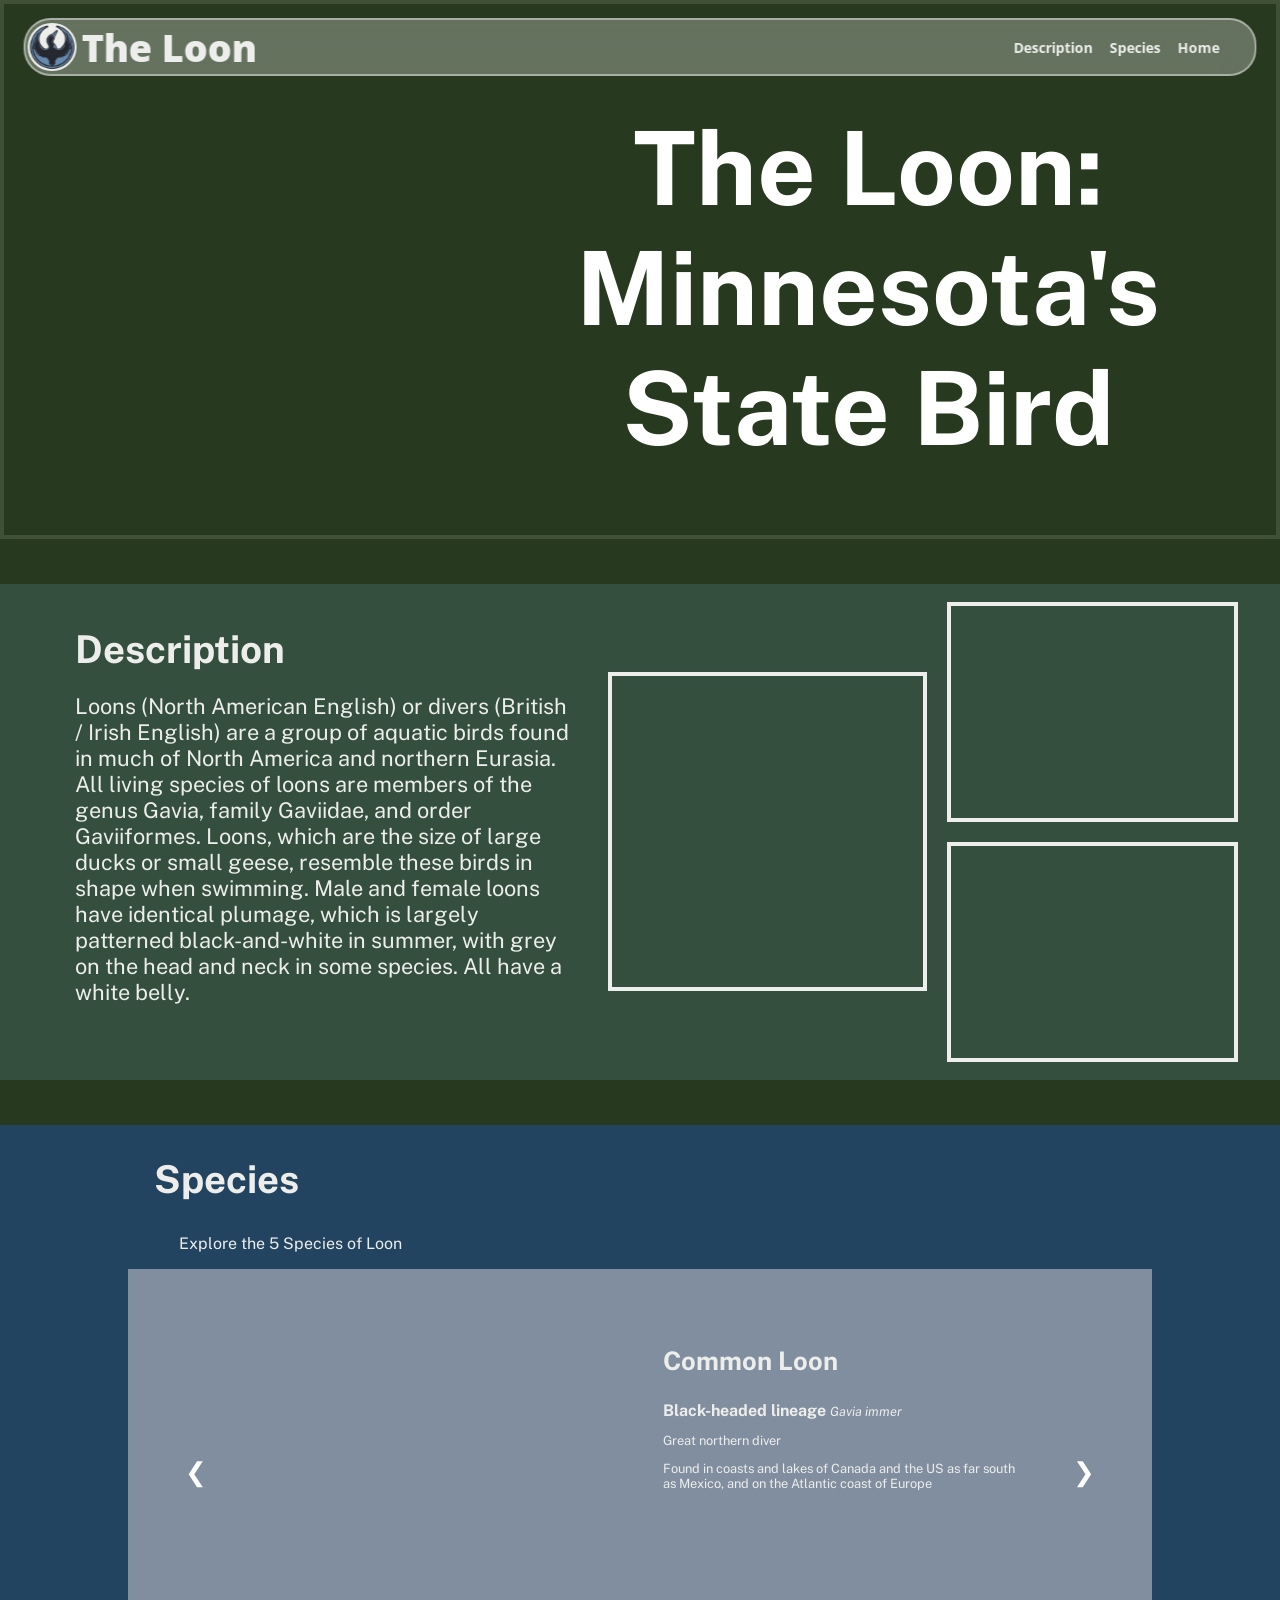
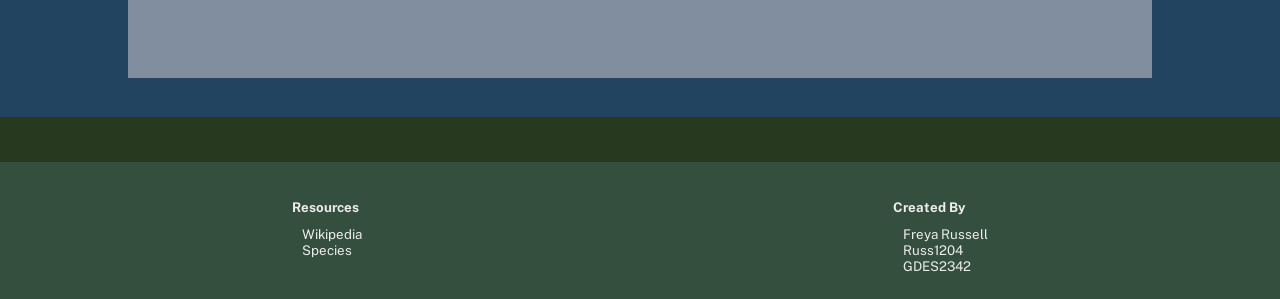
==== index.html @ b6902b8f "Exercise 2 Page" ====
<!DOCTYPE html>
<html lang="en">
<head>
    <meta charset="UTF-8">
    <title>The Loon: Minnesota's State Bird</title>
    <link rel="stylesheet" href="stylesheet.css">


<!--    Open Sans -->
    <link rel="preconnect" href="https://fonts.googleapis.com">
    <link rel="preconnect" href="https://fonts.gstatic.com" crossorigin>
    <link href="https://fonts.googleapis.com/css2?family=Open+Sans:ital,wght@0,300..800;1,300..800&family=Public+Sans:ital,wght@0,100..900;1,100..900&display=swap" rel="stylesheet">
</head>

<body>
<div>
<!--    Header  -->
    <div class="header">
        <div class="header-contents">
            <img class="silouette" src="./images/rebel-loon-custom.png" alt="Loon floating in water">
            <h1 class="title">
                The Loon
            </h1>
    <!--        nav -->
            <div class="nav">
                <h2>
                    <a  href="#description">
                        Description
                    </a>
                </h2>
                <h2>
                    <a  href="#species">
                        Species
                    </a>
                </h2>
                <h2>
                    <a  href="#landing">
                        Home
                    </a>
                </h2>
            </div>
        </div>
    </div>
<!--    Main content-->
    <div class="main">
        <!--        landing -->
            <div id="landing">
                <div class="title">
                    <h1 class="title-text">
                        The Loon:
                        Minnesota's State Bird
                    </h1>
                </div>
            </div>
    <!--    Description -->
        <div id="description">
            <div class="description-text">
                <h2>
                    Description
                </h2>
                <p>
                    Loons (North American English) or divers (British / Irish English) are a group of aquatic birds found in much of North America and northern Eurasia. All living species of loons are members of the genus Gavia, family Gaviidae, and order Gaviiformes.
                    Loons, which are the size of large ducks or small geese, resemble these birds in shape when swimming.
                    Male and female loons have identical plumage, which is largely patterned black-and-white in summer, with grey on the head and neck in some species. All have a white belly.
                </p>
            </div>
            <div class="loon-imgs">
                    <div class="loon1"></div>
                <div class="loon-row2">
                    <div class="loon2"></div>
                    <div class="loon3"></div>
                </div>
            </div>
        </div>
    <!--    Species -->
        <div id="species">
            <div class="overarching">
                <h2>
                    Species
                </h2>
                <p>
                    Explore the 5 Species of Loon
                </p>
            </div>
        <!--    Switching thing -->
            <div class="slides">
    <!--            Slide1-->
                <div class="slide">

                    <button class="back"> &#10094; </button>
                    <div class="species-img"></div>
                    <div class="species-text">
                        <h3> Specific Species </h3>
                        <b> Lineage </b>
                        <i> Latin </i> <p class="english"> English </p>
                        <p class="species-description">
                            Description
                        </p>
                    </div>
                    <button class="next"> &#10095; </button>
                </div>
            </div>
        </div>
    <!--    Footer -->
        <div class="footer">
            <div>
                <h2 class="link-type">
                    Resources
                </h2>
                <div class="links">
                    <a href="https://en.wikipedia.org/wiki/Loon#"> Wikipedia </a>
                    <a href="https://en.wikipedia.org/wiki/Loon#Systematics_and_evolution"> Species </a>
                </div>
            </div>
            <div>
                <h2 class="link-type">
                    Created By
                </h2>
                <div class="links">
                    <p> Freya Russell </p>
                    <p> Russ1204 </p>
                    <p> GDES2342 </p>

                </div>
            </div>

        </div>
    </div>


</div>

<script src="script.js"></script>

</body>

</html>
---- stylesheet.css ----
body {
    font-family: "Public Sans", "Open Sans", sans-serif;
    padding: 0;
    margin: 0;
    background: #27391F;
}


.header {
    position: fixed;
    z-index: 100;

    width: 96%;
    height: 6vh;

    top: 2%;
    left: 50%;
    transform: translateX(-50%);

    background-color: #EDEEEB50;
    border: 2px solid #EDEEEB80;
    border-radius: 3vh;
    backdrop-filter: blur(20px);
}

.header .header-contents {
    width: 97%;
    height: 100%;

    display: flex;
    align-items: center;
    gap: 5px;
    font-family:"Open Sans", sans-serif;
    color: #EDEEEB;

    margin: 0 2px;
    padding: 0;


}

.header .header-contents .silouette {
    height: 90%;
    background-color: #EDEEEB;
    border-radius: 50%;
}

.header .header-contents .title{
    font-size: clamp(3vw, 3vw + 1rem, 100%);
    font-weight: 900;
}

.header .header-contents .nav {
    display: flex;
    gap: 10%;

    justify-content: right ;
    align-items: center;
    margin-left: auto;

    font-size: 60%;
    font-weight: lighter;

}

.header .header-contents .nav a {
    padding: 0;
    margin: 0;
    color: #EDEEEB;
    text-decoration: none;
}



.main {

    display: flex;
    flex-direction: column;
    gap: 5vh;   
}

#landing {


    position: relative;

    padding: 5rem;

    aspect-ratio: 3/1;
    background-image: url("./images/web_photo_editor.jpg");
    background-size: cover;
    background-position: bottom center;

    border: 4px solid #EDEEEB20;
}

#landing .title {


    position: absolute;
    bottom: 2vh;
    right: 10vh;

    width: 50%;
    height: 80%;

    color: white;

    text-align: center;

    .title-text{
        margin: 1rem;
        font-size: clamp(8vw, 8vw + 1rem, 100%);
    }

}

#description {
    background-color: #354F3F;


    display: flex;
    justify-content: center;
    align-items: stretch;
    padding: 2vh;
    gap: 10px;
    }

#description .loon-imgs {
    display: flex;
    align-items: center;
    gap: 20px;
    width: 50%;
}

.loon1{
    width: 50%;
    aspect-ratio: 1/1;

    background: url("https://upload.wikimedia.org/wikipedia/commons/thumb/5/56/Archibald_Thorburn_Plate_77.jpg/960px-Archibald_Thorburn_Plate_77.jpg");
    background-size: cover;
    background-position: top center;

    border: 4px solid #EDEEEB;

}

#description .loon-imgs .loon-row2 {
    display: flex;
    flex-direction: column;
    gap: 20px;
    flex: 1;
}

.loon2{
    width: 100%;
    aspect-ratio: 4/3;

    background: url("https://upload.wikimedia.org/wikipedia/commons/f/f5/Yellow-billed_Loon.jpg");
    background-size: cover;
    background-position: center;

    border: 4px solid #EDEEEB;

}

.loon3{
    width: 100%;
    aspect-ratio: 4/3;

    background: url("https://upload.wikimedia.org/wikipedia/commons/a/a7/Gavia_immer_-Marshfield%2C_Vermont%2C_USA_-flying-8_%285%29.jpg");
    background-size: cover;
    background-position: center;

    border: 4px solid #EDEEEB;

}


.description-text {

    margin: 0;

    display: flex;
    flex-direction: column;
    justify-content: flex-start;
    align-content: space-around;
    padding: 2%;

    width: 40%;

    color: #EDEEEB;

    h2 {

        font-size: 3vw;
        margin: 0;

    }

    p {
        padding: 0;
        font-size: 1.7vw;
    }

}

#species {
    background-color: #224460;

    aspect-ratio: 3/1;
    color: #EDEEEB;
    padding-bottom: 3%;
}


.overarching h2 {

    margin-left: 12%;
    font-size: 3vw;
}

.overarching p {

    margin-left: 14%;
}


#species .slides {

    margin-left: 10%;
    margin-right: 10%;
    background: #808E9F;
}


#species .slides .slide {

    aspect-ratio: 3/1;
    padding: 5%;

    display: flex;
    flex-direction: row;
    gap: 5%;
    align-items: center;
}


#species .slides .slide .species-img  {
    background-size: cover;
    background-position: left center;
    width: 50%;
    height: 100%;
}



#species .slides .slide .species-text {

    width: 50%;
    height: 100%;

    h3 {

        font-size: 2vw;
    }

    i {

        font-size: 1vw;
    }

    p {

        font-size: 1vw;
    }


}


#species .slides .slide button {
    background: transparent;
    text-align: center;
    font-size: 2vw;

    height: 3vw;

    padding-bottom: 4px;
    color: white;
    border: none;
    border-radius: 1vw;
}
#species .slides .slide button:hover {
    background: #5A7B92;
}

.footer {
    background-color: #354F3F;

    display: flex;
    justify-content: space-around;
    padding: 2%;
    color: #EDEEEB;
}


.footer .link-type {
    font-size: smaller;
    padding:0;
}

.footer .links {
    font-size: smaller;
    display: flex;
    flex-direction: column;
    padding-left: 10px;
}

.footer .links a {
    color: #EDEEEB;
    text-decoration: none;
}
.footer .links a:hover {
    text-decoration: underline;
}

.footer p {
    padding: 0;
    margin: 0;
}
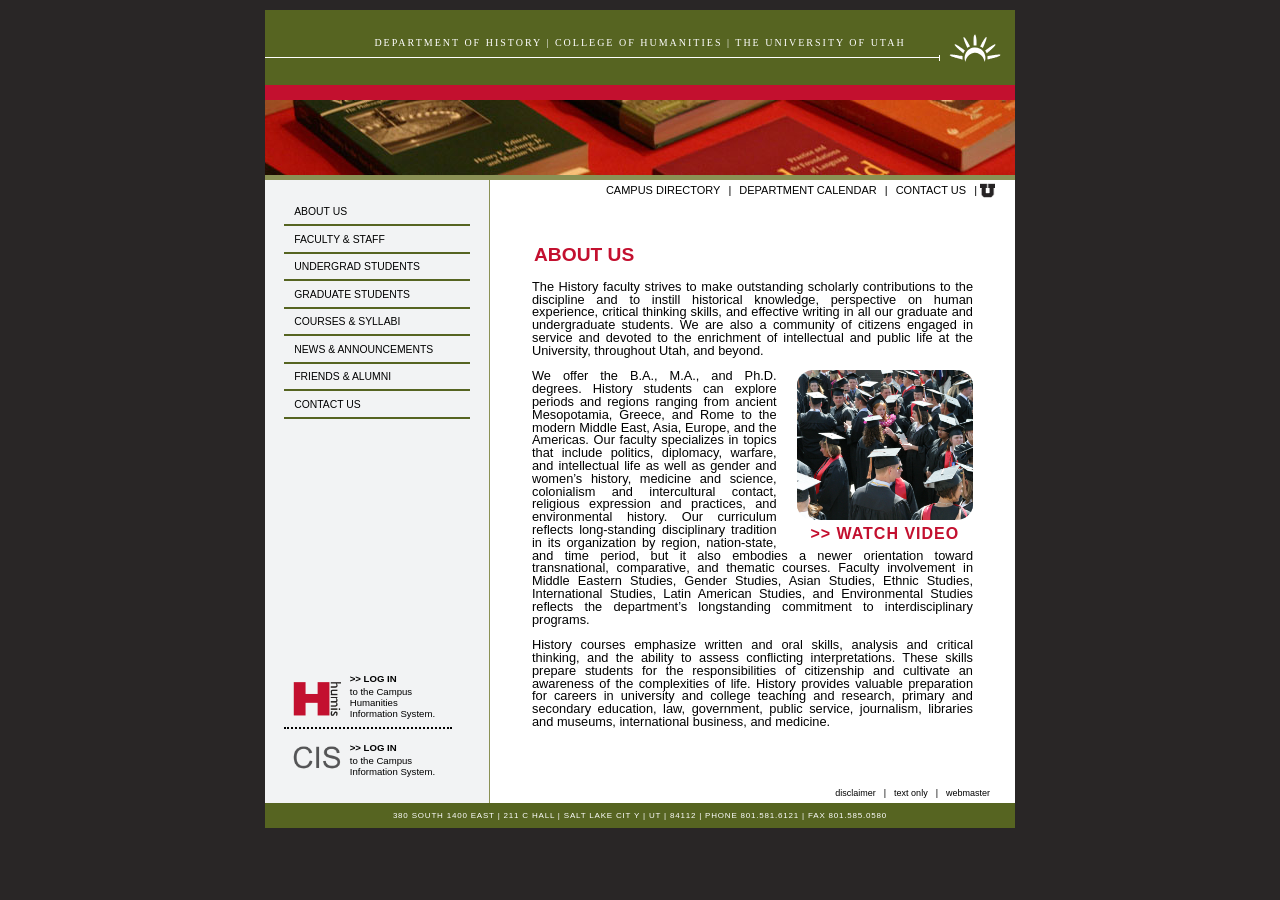
==== commit 939b3b1b: "Second page of HUMIS project" ====
--- a/index.html
+++ b/index.html
@@ -1,138 +1,127 @@
-
 <!DOCTYPE html>
 <html lang="en">
 <head>
     <meta charset="UTF-8">
-    <title>The Loon: Minnesota's State Bird</title>
+    <title>HUMIS Homepage</title>
     <link rel="stylesheet" href="stylesheet.css">
-
-
-<!--    Open Sans -->
-    <link rel="preconnect" href="https://fonts.googleapis.com">
-    <link rel="preconnect" href="https://fonts.gstatic.com" crossorigin>
-    <link href="https://fonts.googleapis.com/css2?family=Open+Sans:ital,wght@0,300..800;1,300..800&family=Public+Sans:ital,wght@0,100..900;1,100..900&display=swap" rel="stylesheet">
 </head>
 
 <body>
-<div>
-<!--    Header  -->
-    <div class="header">
-        <div class="header-contents">
-            <img class="silouette" src="./images/rebel-loon-custom.png" alt="Loon floating in water">
-            <h1 class="title">
-                The Loon
-            </h1>
-    <!--        nav -->
-            <div class="nav">
-                <h2>
-                    <a  href="#description">
-                        Description
-                    </a>
-                </h2>
-                <h2>
-                    <a  href="#species">
-                        Species
-                    </a>
-                </h2>
-                <h2>
-                    <a  href="#landing">
-                        Home
-                    </a>
-                </h2>
+    <div id="parent"><!-- all this is the markup -->
+        <section class="heading">
+            <div class="decor">
+                <hr>
             </div>
-        </div>
-    </div>
-<!--    Main content-->
-    <div class="main">
-        <!--        landing -->
-            <div id="landing">
-                <div class="title">
-                    <h1 class="title-text">
-                        The Loon:
-                        Minnesota's State Bird
-                    </h1>
+            <h2> Department of history | COLLEGE OF HUMANITIES | THE University of Utah</h2>
+            <img src="./files/logo.svg" alt="sun logo">
+        </section>
+        <section class="sub-head"></section>
+        <hr>
+        <section class="main-content-area">
+            <section class="content">
+                <div class="left-side">
+                    <nav>
+                        <a href="#">About Us</a>
+                        <a href="#">Faculty &amp; Staff</a>
+                        <a href="#">Undergrad Students</a>
+                        <a href="#">Graduate Students</a>
+                        <a href="#">Courses &amp; Syllabi</a>
+                        <a href="#">News &amp; Announcements</a>
+                        <a href="#">Friends &amp; Alumni</a>
+                        <a href="#">Contact Us</a>
+                    </nav>
+
+                    <div class="links">
+                        <div class="information">
+                            <img src="files/cis.png" alt="Login to CIS"/>
+                            <div>
+                                <b>
+                                    >> LOG IN
+                                </b>
+                                <p>
+                                    to the Campus Information System.
+                                </p>
+                            </div>
+                        </div>
+                        <div class="information">
+                            <img src="files/humis.png" alt="Login to CIS"/>
+                            <div>
+                                <b>
+                                    >> LOG IN
+                                </b>
+                                <p>
+                                    to the Campus Humanities Information System.
+                                </p>
+                            </div>
+                        </div>
+                                                 </div>
                 </div>
-            </div>
-    <!--    Description -->
-        <div id="description">
-            <div class="description-text">
-                <h2>
-                    Description
-                </h2>
-                <p>
-                    Loons (North American English) or divers (British / Irish English) are a group of aquatic birds found in much of North America and northern Eurasia. All living species of loons are members of the genus Gavia, family Gaviidae, and order Gaviiformes.
-                    Loons, which are the size of large ducks or small geese, resemble these birds in shape when swimming.
-                    Male and female loons have identical plumage, which is largely patterned black-and-white in summer, with grey on the head and neck in some species. All have a white belly.
-                </p>
-            </div>
-            <div class="loon-imgs">
-                    <div class="loon1"></div>
-                <div class="loon-row2">
-                    <div class="loon2"></div>
-                    <div class="loon3"></div>
-                </div>
-            </div>
-        </div>
-    <!--    Species -->
-        <div id="species">
-            <div class="overarching">
-                <h2>
-                    Species
-                </h2>
-                <p>
-                    Explore the 5 Species of Loon
-                </p>
-            </div>
-        <!--    Switching thing -->
-            <div class="slides">
-    <!--            Slide1-->
-                <div class="slide">
 
-                    <button class="back"> &#10094; </button>
-                    <div class="species-img"></div>
-                    <div class="species-text">
-                        <h3> Specific Species </h3>
-                        <b> Lineage </b>
-                        <i> Latin </i> <p class="english"> English </p>
-                        <p class="species-description">
-                            Description
+                <div class="right-side">
+
+                    <nav class="secondary">
+                        <a href="#">campus directory</a>|
+                        <a href="#">department calendar</a>|
+                        <a href="#">contact us</a> |
+                        <img src="files/u_small.gif" alt="University of Utah"/>
+                    </nav>
+
+                    <div class="right-content">
+                        <h1>ABOUT US</h1>
+                        <p>
+                            The History faculty strives to make outstanding scholarly contributions to the discipline
+                            and to instill historical knowledge, perspective on human experience, critical thinking
+                            skills, and effective writing in all our graduate and undergraduate students. We are
+                            also a community of citizens engaged in service and devoted to the enrichment of
+                            intellectual and public life at the University, throughout Utah, and beyond.
+                        </p>
+                        <div class="visual">
+                            <img src="files/HUMIS-WEB-HISTORY_site-004.jpg" alt="Humanities"/>
+                            <a> >> Watch Video </a>
+                        </div>
+                        <p>
+                            We offer the B.A., M.A., and Ph.D. degrees. History
+                            students can explore periods and regions ranging
+                            from ancient Mesopotamia, Greece, and Rome to the
+                            modern Middle East, Asia, Europe, and the Americas.
+                            Our faculty specializes in topics that include politics,
+                            diplomacy, warfare, and intellectual life as well as
+                            gender and women’s history, medicine and science,
+                            colonialism and intercultural contact, religious
+                            expression and practices, and environmental history.
+                            Our curriculum reflects long-standing disciplinary
+                            tradition in its organization by region, nation-state,
+                            and time period, but it also embodies a newer
+                            orientation toward transnational, comparative, and
+                            thematic courses. Faculty involvement in Middle
+                            Eastern Studies, Gender Studies, Asian Studies, Ethnic Studies, International Studies,
+                            Latin American Studies, and Environmental Studies reflects the department’s longstanding commitment to interdisciplinary programs.
+                        </p>
+
+                        <p>
+                            History courses emphasize written and oral skills, analysis and critical thinking, and
+                            the ability to assess conflicting interpretations. These skills prepare students for the
+                            responsibilities of citizenship and cultivate an awareness of the complexities of life.
+                            History provides valuable preparation for careers in university and college teaching
+                            and research, primary and secondary education, law, government, public service,
+                            journalism, libraries and museums, international business, and medicine.
                         </p>
                     </div>
-                    <button class="next"> &#10095; </button>
+
+                    <nav class="secondary bottom">
+                        <a href="#">disclaimer</a>|
+                        <a href="#">text only</a>|
+                        <a href="#">webmaster</a>
+                    </nav>
                 </div>
-            </div>
-        </div>
-    <!--    Footer -->
-        <div class="footer">
-            <div>
-                <h2 class="link-type">
-                    Resources
-                </h2>
-                <div class="links">
-                    <a href="https://en.wikipedia.org/wiki/Loon#"> Wikipedia </a>
-                    <a href="https://en.wikipedia.org/wiki/Loon#Systematics_and_evolution"> Species </a>
-                </div>
-            </div>
-            <div>
-                <h2 class="link-type">
-                    Created By
-                </h2>
-                <div class="links">
-                    <p> Freya Russell </p>
-                    <p> Russ1204 </p>
-                    <p> GDES2342 </p>
-
-                </div>
-            </div>
-
-        </div>
-    </div>
+            </section>
 
 
-</div>
+        </section>
 
-<script src="script.js"></script>
-
+        <section class="footer"><!-- section.footer -->
+            380 SOUTH 1400 EAST | 211 C HALL | SALT LAKE CIT Y | UT | 84112 | PHONE 801.581.6121 | FAX 801.585.0580
+        </section>
+    </div>
 </body>
-
-</html>
+</html>
--- a/stylesheet.css
+++ b/stylesheet.css
@@ -1,343 +1,299 @@
+/*header font*/
+/*font-family: 'Trajan', "Times New Roman" , sans-serif;*/
+
+/*words font*/
+/*font-family: 'Myriad', 'Segoe UI', sans-serif;*/
+
+
+
 
 body {
-    font-family: "Public Sans", "Open Sans", sans-serif;
+    font-family: 'Myriad', 'Segoe UI', sans-serif;
+    background-color: #292626;
+}
+
+div#parent { /* Declaration or "selector" */
+    border: 2px solid #292626;
+    width: 750px;
+    height: 720px;
+    margin: 0 auto;
+    background-color: #fff;
+}
+
+
+div#parent section {}
+
+
+section.heading {
+    position: relative;
+    height: 75px;
+    width: 100%;
+    background-color: #566421;
+
+    display: flex;
+    align-items: center;
+    justify-content: center;
+}
+
+section.heading * {
     padding: 0;
     margin: 0;
-    background: #27391F;
-}
-
-
-.header {
-    position: fixed;
-    z-index: 100;
-
-    width: 96%;
-    height: 6vh;
-
-    top: 2%;
-    left: 50%;
-    transform: translateX(-50%);
-
-    background-color: #EDEEEB50;
-    border: 2px solid #EDEEEB80;
-    border-radius: 3vh;
-    backdrop-filter: blur(20px);
-}
-
-.header .header-contents {
-    width: 97%;
-    height: 100%;
-
-    display: flex;
-    align-items: center;
-    gap: 5px;
-    font-family:"Open Sans", sans-serif;
-    color: #EDEEEB;
-
-    margin: 0 2px;
-    padding: 0;
-
-
-}
-
-.header .header-contents .silouette {
-    height: 90%;
-    background-color: #EDEEEB;
-    border-radius: 50%;
-}
-
-.header .header-contents .title{
-    font-size: clamp(3vw, 3vw + 1rem, 100%);
-    font-weight: 900;
-}
-
-.header .header-contents .nav {
-    display: flex;
-    gap: 10%;
-
-    justify-content: right ;
-    align-items: center;
-    margin-left: auto;
-
-    font-size: 60%;
+    box-sizing: border-box;
+    color: #fff;
+    line-height: 95%;
+}
+
+section.heading h2 {
+    font-family: 'Trajan', "Times New Roman" , sans-serif;
+
+    letter-spacing: 2px;
+    text-transform: uppercase;
+    font-size: 10px;
     font-weight: lighter;
 
-}
-
-.header .header-contents .nav a {
+    padding-bottom: 10px;
+}
+
+section.heading .decor {
+    height: 6px;
+    position: absolute;
+    top: 60%;
+    width: 90%;
+    left: 0;
+    border-right: 1px solid white;
+}
+
+section.heading .decor hr {
+    height: 1px;
+    background-color: white;
+    margin: 2px 0;
+    top: 50%;
+}
+
+section.heading img {
+    position: absolute;
+    height: 100px;
+    right: -10px;
+    top: 0;
+}
+
+section.sub-head {
+    font-family: 'Trajan', "Times New Roman" , sans-serif;
+
+    background-image: url('files/histBooks01.jpg');
+    background-repeat: no-repeat;
+    background-position: center;
+    height: 75px;
+
+    border-top: 15px solid #c3102f;
+}
+
+hr {
     padding: 0;
     margin: 0;
-    color: #EDEEEB;
-    text-decoration: none;
-}
-
-
-
-.main {
-
+    height: 5px;
+    background-color: #8b9155;
+    border: none;
+}
+
+section.main-content-area { /* declaration for a section tag whose class is "main-content-area" */
+    min-height: 400px;
     display: flex;
     flex-direction: column;
-    gap: 5vh;   
-}
-
-#landing {
-
-
-    position: relative;
-
-    padding: 5rem;
-
-    aspect-ratio: 3/1;
-    background-image: url("./images/web_photo_editor.jpg");
-    background-size: cover;
-    background-position: bottom center;
-
-    border: 4px solid #EDEEEB20;
-}
-
-#landing .title {
-
-
-    position: absolute;
-    bottom: 2vh;
-    right: 10vh;
-
-    width: 50%;
-    height: 80%;
-
+    justify-content: space-between;
+    background-image: url('files/uofu_medallion_rt.gif');
+    background-repeat: no-repeat;
+    background-position: bottom right;
+
+    section.content {
+        background-color: #ffffff;
+        border-radius: 10px;
+        display: flex;
+        justify-content: space-between;
+
+        .left-side {
+            width: 25%;
+            display: flex;
+            flex-direction: column;
+            justify-content: space-between;
+            background-color: #f2f3f4;
+            padding: 2.5%;
+
+            border-right: 1px solid #8b9155;
+
+
+            nav {
+                padding: 0 ;
+                a {
+                    color: black;
+                    display: block;
+                    text-decoration: none;
+                    border-bottom: 2px solid #566421;
+                    padding: 0.7em 1em;
+                    text-transform: uppercase;
+                    font-size: .65em;
+
+                    &:hover {
+                        color: white;
+                        background-color: #566421;
+                    }
+                }
+            }
+
+            .links {
+                display: flex;
+                flex-direction: column-reverse;
+                width: 90%;
+            }
+
+            .information:last-of-type {
+                border-bottom: 2px dotted black;
+            }
+
+            .information {
+                display: flex;
+                justify-content: space-between;
+                align-items: flex-end;
+                padding: 8px;
+                gap: 8px;
+            }
+
+            .information img {
+                height: 40px;
+                aspect-ratio: 5/4;
+            }
+
+            .information p {
+                margin: 0;
+                padding: 0;
+                font-size: .6em;
+            }
+
+            .information b {
+                text-decoration: none;
+                font-weight: bold;
+                font-size: .6em;
+                margin: 0;
+                padding: 0;
+            }
+
+            .information:hover {
+                text-decoration: underline;
+            }
+        }
+
+        .right-side {
+            background-color: white;
+            display: flex;
+            flex-direction: column;
+            width: 70%;
+
+            nav.secondary { /* applies to all nav tags found inside (descendants of) section.main-content-area */
+                min-height: 20px;
+                padding-right: 20px;
+                font-size: 11px;
+                display: flex;
+                justify-content: flex-end;
+                align-items: center;
+                gap: 3px;
+
+                a { /* this targets all links in each of our navs */
+                    margin: 0 5px;
+                    color: black;
+                    text-decoration: none;
+                    text-transform: uppercase;
+
+                    &:hover { /* Pseudo-class declaration */
+                        text-decoration: underline;
+                    }
+                }
+                .links {
+                    height: 15px;
+                }
+
+                &.bottom {
+                    font-size: 9px;
+                    a {
+                        text-transform: lowercase;
+                    }
+                }
+
+                & img{
+                    height: 15px;
+                    width: 15px;
+
+                }
+            }
+
+
+
+            .right-content {
+                padding: 8%;
+
+                h1 {
+                    color: #c3102f;
+                    font-weight: bold;
+                    font-size: 1.2em;
+                    text-transform: uppercase;
+                    margin: 0;
+                    padding: 2px;
+                }
+
+                .visual {
+                    float: right;
+                    width: 40%;
+                    margin-left: 20px;
+
+                    display: flex;
+                    flex-direction: column;
+                    justify-content: center;
+                    text-align: center;
+
+                    & img {
+                        border-radius: 10%;
+                    }
+
+                    & a {
+                        font-size: 1em;
+                        font-weight: bold;
+                        letter-spacing: 1px;
+                        text-align: center;
+                        margin: 5px;
+                        text-transform: uppercase;
+                        color: #c3102f;
+                    }
+
+                }
+
+                p {
+                    font-size: .8em;
+                    text-align: justify;
+                    text-justify: inter-word;
+                    line-height: 1;
+
+                }
+
+                .visual:hover {
+                    & a {
+                        text-decoration: underline;
+                    }
+
+                    & img{
+                        opacity: 0.8;
+                    }
+                }
+
+            }
+        }
+    }
+}
+
+section.footer {
+    background-color: #566421;
+    text-align: center;
     color: white;
-
-    text-align: center;
-
-    .title-text{
-        margin: 1rem;
-        font-size: clamp(8vw, 8vw + 1rem, 100%);
-    }
-
-}
-
-#description {
-    background-color: #354F3F;
-
-
-    display: flex;
-    justify-content: center;
-    align-items: stretch;
-    padding: 2vh;
-    gap: 10px;
-    }
-
-#description .loon-imgs {
-    display: flex;
-    align-items: center;
-    gap: 20px;
-    width: 50%;
-}
-
-.loon1{
-    width: 50%;
-    aspect-ratio: 1/1;
-
-    background: url("https://upload.wikimedia.org/wikipedia/commons/thumb/5/56/Archibald_Thorburn_Plate_77.jpg/960px-Archibald_Thorburn_Plate_77.jpg");
-    background-size: cover;
-    background-position: top center;
-
-    border: 4px solid #EDEEEB;
-
-}
-
-#description .loon-imgs .loon-row2 {
-    display: flex;
-    flex-direction: column;
-    gap: 20px;
-    flex: 1;
-}
-
-.loon2{
-    width: 100%;
-    aspect-ratio: 4/3;
-
-    background: url("https://upload.wikimedia.org/wikipedia/commons/f/f5/Yellow-billed_Loon.jpg");
-    background-size: cover;
-    background-position: center;
-
-    border: 4px solid #EDEEEB;
-
-}
-
-.loon3{
-    width: 100%;
-    aspect-ratio: 4/3;
-
-    background: url("https://upload.wikimedia.org/wikipedia/commons/a/a7/Gavia_immer_-Marshfield%2C_Vermont%2C_USA_-flying-8_%285%29.jpg");
-    background-size: cover;
-    background-position: center;
-
-    border: 4px solid #EDEEEB;
-
-}
-
-
-.description-text {
-
-    margin: 0;
-
-    display: flex;
-    flex-direction: column;
-    justify-content: flex-start;
-    align-content: space-around;
-    padding: 2%;
-
-    width: 40%;
-
-    color: #EDEEEB;
-
-    h2 {
-
-        font-size: 3vw;
-        margin: 0;
-
-    }
-
-    p {
-        padding: 0;
-        font-size: 1.7vw;
-    }
-
-}
-
-#species {
-    background-color: #224460;
-
-    aspect-ratio: 3/1;
-    color: #EDEEEB;
-    padding-bottom: 3%;
-}
-
-
-.overarching h2 {
-
-    margin-left: 12%;
-    font-size: 3vw;
-}
-
-.overarching p {
-
-    margin-left: 14%;
-}
-
-
-#species .slides {
-
-    margin-left: 10%;
-    margin-right: 10%;
-    background: #808E9F;
-}
-
-
-#species .slides .slide {
-
-    aspect-ratio: 3/1;
-    padding: 5%;
-
-    display: flex;
-    flex-direction: row;
-    gap: 5%;
-    align-items: center;
-}
-
-
-#species .slides .slide .species-img  {
-    background-size: cover;
-    background-position: left center;
-    width: 50%;
-    height: 100%;
-}
-
-
-
-#species .slides .slide .species-text {
-
-    width: 50%;
-    height: 100%;
-
-    h3 {
-
-        font-size: 2vw;
-    }
-
-    i {
-
-        font-size: 1vw;
-    }
-
-    p {
-
-        font-size: 1vw;
-    }
-
-
-}
-
-
-#species .slides .slide button {
-    background: transparent;
-    text-align: center;
-    font-size: 2vw;
-
-    height: 3vw;
-
-    padding-bottom: 4px;
-    color: white;
-    border: none;
-    border-radius: 1vw;
-}
-#species .slides .slide button:hover {
-    background: #5A7B92;
-}
-
-.footer {
-    background-color: #354F3F;
-
-    display: flex;
-    justify-content: space-around;
-    padding: 2%;
-    color: #EDEEEB;
-}
-
-
-.footer .link-type {
-    font-size: smaller;
-    padding:0;
-}
-
-.footer .links {
-    font-size: smaller;
-    display: flex;
-    flex-direction: column;
-    padding-left: 10px;
-}
-
-.footer .links a {
-    color: #EDEEEB;
-    text-decoration: none;
-}
-.footer .links a:hover {
-    text-decoration: underline;
-}
-
-.footer p {
-    padding: 0;
-    margin: 0;
-}
-
-
-
-
-
-
-
-
-
-
-
+    font-size: .5em;
+    letter-spacing: .1em;
+    padding: 8px 0;
+}
+
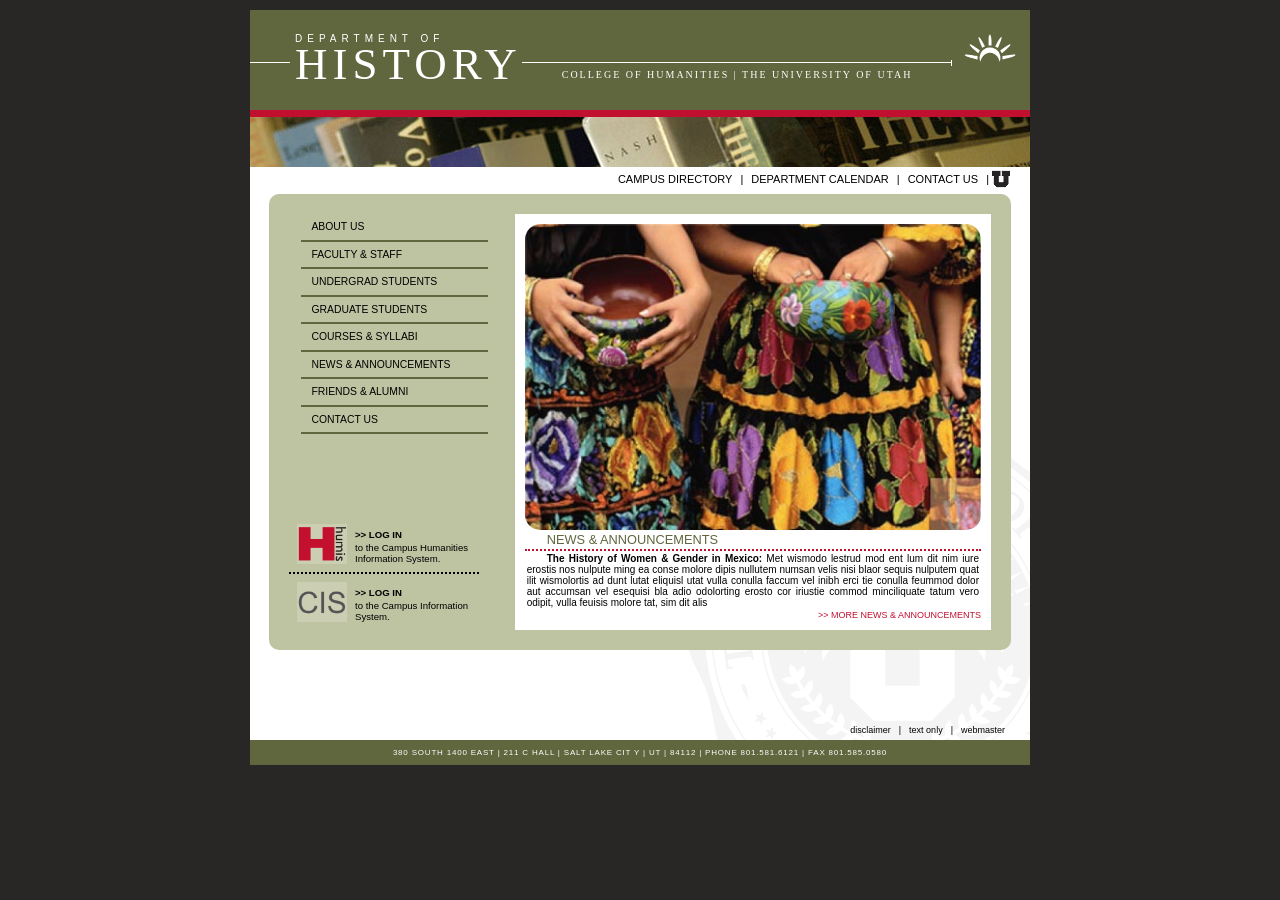
==== commit 64024e7e: "Humis Homepage files" ====
--- a/index.html
+++ b/index.html
@@ -12,13 +12,24 @@
             <div class="decor">
                 <hr>
             </div>
-            <h2> Department of history | COLLEGE OF HUMANITIES | THE University of Utah</h2>
+            <div class="title">
+                <p> DEPARTMENT OF</p>
+                <h1>HISTORY</h1>
+            </div>
+            <h2> COLLEGE OF HUMANITIES | THE University of Utah</h2>
             <img src="./files/logo.svg" alt="sun logo">
         </section>
         <section class="sub-head"></section>
         <hr>
         <section class="main-content-area">
-            <section class="content">
+            <nav class="secondary">
+                <a href="#">campus directory</a>|
+                <a href="#">department calendar</a>|
+                <a href="#">contact us</a> |
+                <img src="files/u_small.gif" alt="University of Utah"/>
+            </nav>
+
+            <section class="brown-box">
                 <div class="left-side">
                     <nav>
                         <a href="#">About Us</a>
@@ -58,65 +69,29 @@
                 </div>
 
                 <div class="right-side">
+                    <img src="files/women_w_pottery.jpg" alt="Women w pottery"/>
 
-                    <nav class="secondary">
-                        <a href="#">campus directory</a>|
-                        <a href="#">department calendar</a>|
-                        <a href="#">contact us</a> |
-                        <img src="files/u_small.gif" alt="University of Utah"/>
-                    </nav>
+                    <h4>News &amp; Announcements</h4>
 
-                    <div class="right-content">
-                        <h1>ABOUT US</h1>
-                        <p>
-                            The History faculty strives to make outstanding scholarly contributions to the discipline
-                            and to instill historical knowledge, perspective on human experience, critical thinking
-                            skills, and effective writing in all our graduate and undergraduate students. We are
-                            also a community of citizens engaged in service and devoted to the enrichment of
-                            intellectual and public life at the University, throughout Utah, and beyond.
-                        </p>
-                        <div class="visual">
-                            <img src="files/HUMIS-WEB-HISTORY_site-004.jpg" alt="Humanities"/>
-                            <a> >> Watch Video </a>
-                        </div>
-                        <p>
-                            We offer the B.A., M.A., and Ph.D. degrees. History
-                            students can explore periods and regions ranging
-                            from ancient Mesopotamia, Greece, and Rome to the
-                            modern Middle East, Asia, Europe, and the Americas.
-                            Our faculty specializes in topics that include politics,
-                            diplomacy, warfare, and intellectual life as well as
-                            gender and women’s history, medicine and science,
-                            colonialism and intercultural contact, religious
-                            expression and practices, and environmental history.
-                            Our curriculum reflects long-standing disciplinary
-                            tradition in its organization by region, nation-state,
-                            and time period, but it also embodies a newer
-                            orientation toward transnational, comparative, and
-                            thematic courses. Faculty involvement in Middle
-                            Eastern Studies, Gender Studies, Asian Studies, Ethnic Studies, International Studies,
-                            Latin American Studies, and Environmental Studies reflects the department’s longstanding commitment to interdisciplinary programs.
-                        </p>
+                    <p>
+                        <strong>The History of Women & Gender in Mexico:</strong> Met wismodo lestrud mod ent lum dit
+                        nim iure erostis nos nulpute ming ea conse molore dipis nullutem numsan velis nisi blaor
+                        sequis nulputem quat ilit wismolortis ad dunt lutat eliquisl utat vulla conulla faccum vel
+                        inibh erci tie conulla feummod dolor aut accumsan vel esequisi bla adio odolorting erosto
+                        cor iriustie commod minciliquate tatum vero odipit, vulla feuisis molore tat, sim dit alis
+                    </p>
 
-                        <p>
-                            History courses emphasize written and oral skills, analysis and critical thinking, and
-                            the ability to assess conflicting interpretations. These skills prepare students for the
-                            responsibilities of citizenship and cultivate an awareness of the complexities of life.
-                            History provides valuable preparation for careers in university and college teaching
-                            and research, primary and secondary education, law, government, public service,
-                            journalism, libraries and museums, international business, and medicine.
-                        </p>
+                    <div class="more">
+                        <a href="#">>> More news &amp; announcements</a>
                     </div>
-
-                    <nav class="secondary bottom">
-                        <a href="#">disclaimer</a>|
-                        <a href="#">text only</a>|
-                        <a href="#">webmaster</a>
-                    </nav>
                 </div>
             </section>
 
-
+            <nav class="secondary bottom">
+                <a href="#">disclaimer</a>|
+                <a href="#">text only</a>|
+                <a href="#">webmaster</a>
+            </nav>
         </section>
 
         <section class="footer"><!-- section.footer -->
--- a/stylesheet.css
+++ b/stylesheet.css
@@ -14,8 +14,7 @@
 
 div#parent { /* Declaration or "selector" */
     border: 2px solid #292626;
-    width: 750px;
-    height: 720px;
+    width: 780px;
     margin: 0 auto;
     background-color: #fff;
 }
@@ -26,13 +25,12 @@
 
 section.heading {
     position: relative;
-    height: 75px;
+    height: 100px;
     width: 100%;
-    background-color: #566421;
+    background-color: #60663E;
 
     display: flex;
     align-items: center;
-    justify-content: center;
 }
 
 section.heading * {
@@ -43,21 +41,10 @@
     line-height: 95%;
 }
 
-section.heading h2 {
-    font-family: 'Trajan', "Times New Roman" , sans-serif;
-
-    letter-spacing: 2px;
-    text-transform: uppercase;
-    font-size: 10px;
-    font-weight: lighter;
-
-    padding-bottom: 10px;
-}
-
 section.heading .decor {
     height: 6px;
     position: absolute;
-    top: 60%;
+    top: 50%;
     width: 90%;
     left: 0;
     border-right: 1px solid white;
@@ -70,29 +57,60 @@
     top: 50%;
 }
 
+section.heading .title {
+    position: relative;
+
+    margin: 0 40px;
+    letter-spacing: 5px;
+
+    padding-left: 5px;
+    background-color: #60663E;
+}
+
+section.heading p {
+    font-family: 'Myriad', 'Segoe UI', sans-serif;
+    font-size: 10px;
+}
+
+section.heading h1 {
+    font-family: 'Trajan', "Times New Roman" , sans-serif;
+
+    font-size: 45px;
+    font-weight: lighter;
+}
+
+section.heading h2 {
+    font-family: 'Trajan', "Times New Roman" , sans-serif;
+
+    letter-spacing: 2px;
+    text-transform: uppercase;
+    font-size: 10px;
+    font-weight: lighter;
+
+    align-self: center;
+    padding-top: 30px;
+}
+
 section.heading img {
     position: absolute;
     height: 100px;
     right: -10px;
-    top: 0;
 }
 
 section.sub-head {
     font-family: 'Trajan', "Times New Roman" , sans-serif;
 
-    background-image: url('files/histBooks01.jpg');
+    background-image: url('files/histHomepic.jpg');
     background-repeat: no-repeat;
     background-position: center;
-    height: 75px;
-
-    border-top: 15px solid #c3102f;
+    height: 50px;
+
+    border-top: 7px solid #C1102F;
 }
 
 hr {
     padding: 0;
-    margin: 0;
-    height: 5px;
-    background-color: #8b9155;
+    margin: 1px;
     border: none;
 }
 
@@ -105,37 +123,68 @@
     background-repeat: no-repeat;
     background-position: bottom right;
 
-    section.content {
-        background-color: #ffffff;
+    nav.secondary { /* applies to all nav tags found inside (descendants of) section.main-content-area */
+        min-height: 20px;
+        padding-right: 20px;
+        font-size: 11px;
+        display: flex;
+        justify-content: flex-end;
+        align-items: center;
+        gap: 3px;
+
+        a { /* this targets all links in each of our navs */
+            margin: 0 5px;
+            color: black;
+            text-decoration: none;
+            text-transform: uppercase;
+
+            &:hover { /* Pseudo-class declaration */
+                text-decoration: underline;
+            }
+        }
+        .links {
+            height: 15px;
+            padding-top: 3px;
+        }
+
+        &.bottom {
+            font-size: 9px;
+            a {
+                text-transform: lowercase;
+            }
+        }
+    }
+
+    section.brown-box {
+        background-color: #BEC3A1;
+        padding: 20px;
         border-radius: 10px;
+        min-height: 400px;
         display: flex;
         justify-content: space-between;
+        width: 90%;
+        margin: 5px auto 70px;
 
         .left-side {
-            width: 25%;
+            width: 30%;
             display: flex;
             flex-direction: column;
             justify-content: space-between;
-            background-color: #f2f3f4;
-            padding: 2.5%;
-
-            border-right: 1px solid #8b9155;
-
 
             nav {
-                padding: 0 ;
+                padding: 0 12px;
                 a {
                     color: black;
                     display: block;
                     text-decoration: none;
-                    border-bottom: 2px solid #566421;
+                    border-bottom: 2px solid #60663e;
                     padding: 0.7em 1em;
                     text-transform: uppercase;
                     font-size: .65em;
 
                     &:hover {
                         color: white;
-                        background-color: #566421;
+                        background-color: #60663e;
                     }
                 }
             }
@@ -183,113 +232,57 @@
         }
 
         .right-side {
+            text-indent: 20px;
+            width: 65%;
             background-color: white;
+            padding: 10px;
+
             display: flex;
             flex-direction: column;
-            width: 70%;
-
-            nav.secondary { /* applies to all nav tags found inside (descendants of) section.main-content-area */
-                min-height: 20px;
-                padding-right: 20px;
-                font-size: 11px;
+
+            img {
+                width: 100%;
+                border-radius: 15px;
+            }
+
+            h4 {
+                color: #60663e;
+                border-bottom: 2px dotted #C1102F;
+                font-weight: unset;
+                font-size: .8em;
+                text-transform: uppercase;
+                margin: 0;
+                padding: 2px;
+            }
+
+            p {
+                font-size: 10px;
+                text-align: justify;
+                margin: 2px;
+            }
+
+
+            div.more {
                 display: flex;
                 justify-content: flex-end;
-                align-items: center;
-                gap: 3px;
-
-                a { /* this targets all links in each of our navs */
-                    margin: 0 5px;
-                    color: black;
+
+                a {
+                    color: #C1102F;
+                    text-transform: uppercase;
                     text-decoration: none;
-                    text-transform: uppercase;
-
-                    &:hover { /* Pseudo-class declaration */
+                    font-size: 9px;
+
+                    &:hover {
                         text-decoration: underline;
                     }
                 }
-                .links {
-                    height: 15px;
-                }
-
-                &.bottom {
-                    font-size: 9px;
-                    a {
-                        text-transform: lowercase;
-                    }
-                }
-
-                & img{
-                    height: 15px;
-                    width: 15px;
-
-                }
-            }
-
-
-
-            .right-content {
-                padding: 8%;
-
-                h1 {
-                    color: #c3102f;
-                    font-weight: bold;
-                    font-size: 1.2em;
-                    text-transform: uppercase;
-                    margin: 0;
-                    padding: 2px;
-                }
-
-                .visual {
-                    float: right;
-                    width: 40%;
-                    margin-left: 20px;
-
-                    display: flex;
-                    flex-direction: column;
-                    justify-content: center;
-                    text-align: center;
-
-                    & img {
-                        border-radius: 10%;
-                    }
-
-                    & a {
-                        font-size: 1em;
-                        font-weight: bold;
-                        letter-spacing: 1px;
-                        text-align: center;
-                        margin: 5px;
-                        text-transform: uppercase;
-                        color: #c3102f;
-                    }
-
-                }
-
-                p {
-                    font-size: .8em;
-                    text-align: justify;
-                    text-justify: inter-word;
-                    line-height: 1;
-
-                }
-
-                .visual:hover {
-                    & a {
-                        text-decoration: underline;
-                    }
-
-                    & img{
-                        opacity: 0.8;
-                    }
-                }
-
             }
         }
     }
 }
 
 section.footer {
-    background-color: #566421;
+    background-color: #60663E;
     text-align: center;
     color: white;
     font-size: .5em;
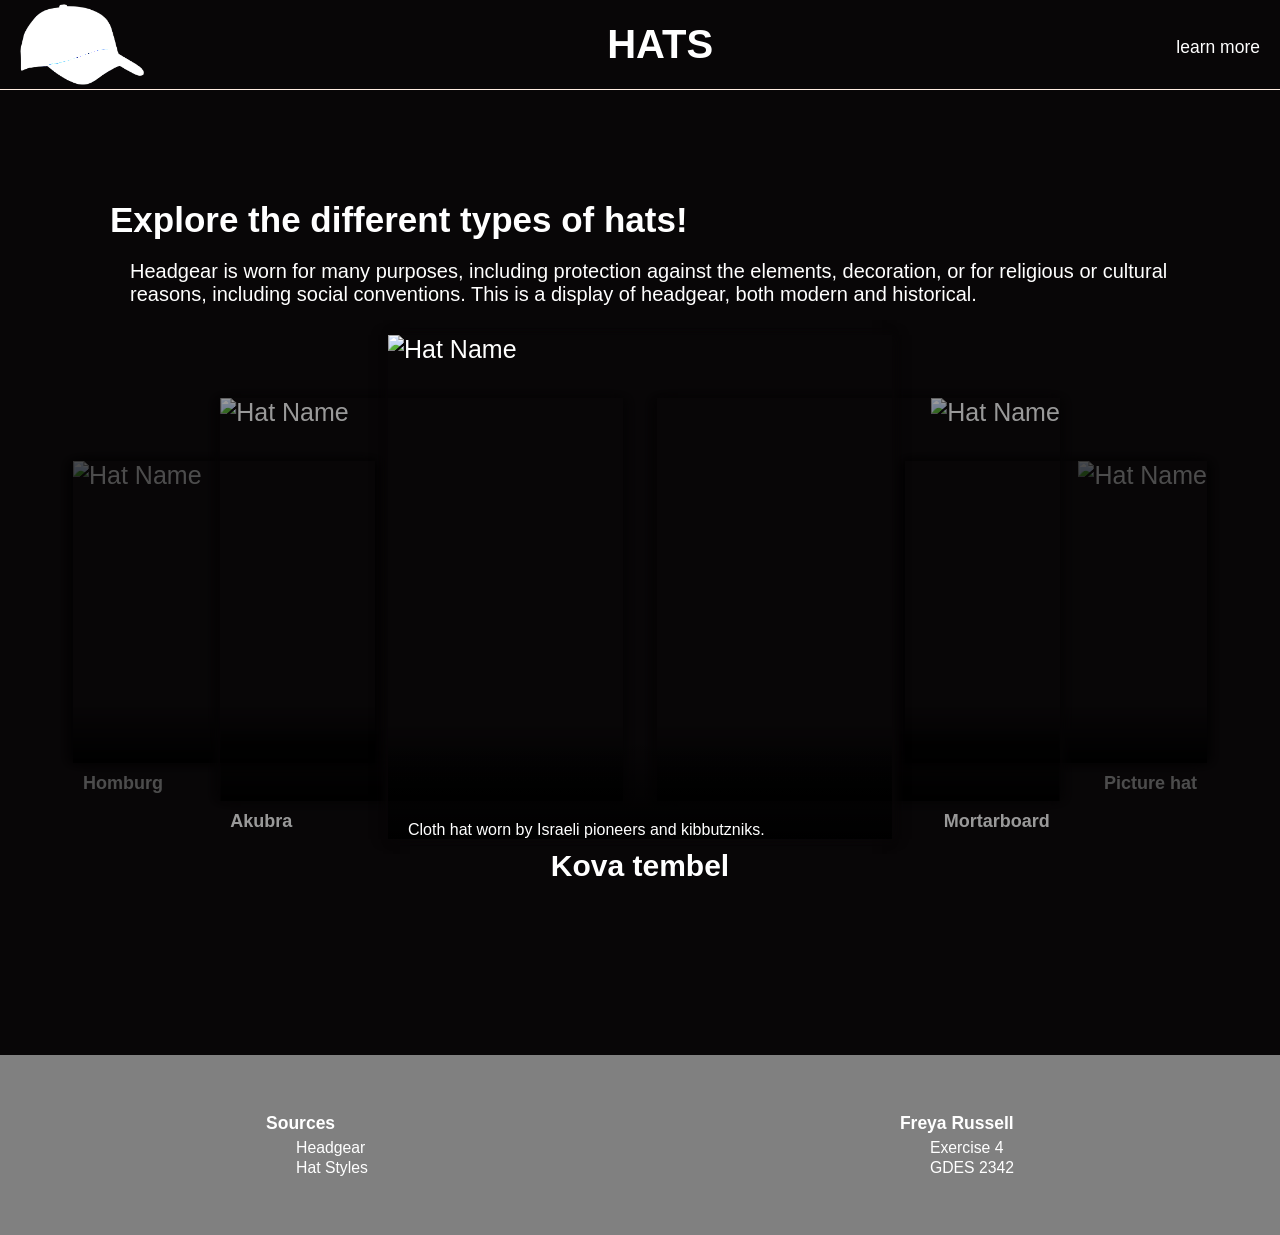
==== commit 167f268c: "Excercise 4 files" ====
--- a/index.html
+++ b/index.html
@@ -1,102 +1,133 @@
+
 <!DOCTYPE html>
 <html lang="en">
 <head>
     <meta charset="UTF-8">
-    <title>HUMIS Homepage</title>
+    <title> Hats! </title>
     <link rel="stylesheet" href="stylesheet.css">
+
 </head>
 
 <body>
-    <div id="parent"><!-- all this is the markup -->
-        <section class="heading">
-            <div class="decor">
-                <hr>
+
+<!--    Header-->
+<div class="header">
+    <div class="logo-container">
+        <img src="./imgs/cap.png" alt="">
+    </div>
+    <div class="title">
+        <h1>Hats</h1>
+    </div>
+    <div class="learn-more">
+        <a href="https://en.wikipedia.org/wiki/List_of_hat_styles">learn more</a>
+    </div>
+</div>
+
+<div id="container">
+
+
+<!--   Main content -->
+    <div class="content">
+
+        <div class="tracker">
+
+        </div>
+
+        <div id="types">
+            <div class="type-information">
+                <h2> Explore the different types of hats! </h2>
+                <p>
+                    Headgear is worn for many purposes,
+                    including protection against the elements,
+                    decoration, or for religious or cultural reasons,
+                    including social conventions.
+                    This is a display of headgear, both modern and historical.
+                </p>
             </div>
-            <div class="title">
-                <p> DEPARTMENT OF</p>
-                <h1>HISTORY</h1>
-            </div>
-            <h2> COLLEGE OF HUMANITIES | THE University of Utah</h2>
-            <img src="./files/logo.svg" alt="sun logo">
-        </section>
-        <section class="sub-head"></section>
-        <hr>
-        <section class="main-content-area">
-            <nav class="secondary">
-                <a href="#">campus directory</a>|
-                <a href="#">department calendar</a>|
-                <a href="#">contact us</a> |
-                <img src="files/u_small.gif" alt="University of Utah"/>
-            </nav>
 
-            <section class="brown-box">
-                <div class="left-side">
-                    <nav>
-                        <a href="#">About Us</a>
-                        <a href="#">Faculty &amp; Staff</a>
-                        <a href="#">Undergrad Students</a>
-                        <a href="#">Graduate Students</a>
-                        <a href="#">Courses &amp; Syllabi</a>
-                        <a href="#">News &amp; Announcements</a>
-                        <a href="#">Friends &amp; Alumni</a>
-                        <a href="#">Contact Us</a>
-                    </nav>
 
-                    <div class="links">
-                        <div class="information">
-                            <img src="files/cis.png" alt="Login to CIS"/>
-                            <div>
-                                <b>
-                                    >> LOG IN
-                                </b>
-                                <p>
-                                    to the Campus Information System.
-                                </p>
-                            </div>
+<!--            CARISOUL DISPLAY OF HATS-->
+            <div class="display-hats">
+
+<!--                first hat-->
+                <div class="hat-card prev-prev-hat">
+                    <div class="hat-img-container">
+                        <img src="./imgs/hat.jpg" alt="Hat Name">
+                        <div class="fade">
                         </div>
-                        <div class="information">
-                            <img src="files/humis.png" alt="Login to CIS"/>
-                            <div>
-                                <b>
-                                    >> LOG IN
-                                </b>
-                                <p>
-                                    to the Campus Humanities Information System.
-                                </p>
-                            </div>
-                        </div>
-                                                 </div>
+                    </div>
+                    <h3>Name</h3>
                 </div>
 
-                <div class="right-side">
-                    <img src="files/women_w_pottery.jpg" alt="Women w pottery"/>
+<!--                second hat-->
+                <div class="hat-card prev-hat">
+                    <div class="hat-img-container">
+                        <img src="./imgs/hat.jpg" alt="Hat Name">
+                        <div class="fade">
+                        </div>
+                    </div>
+                    <h3>Name</h3>
+                </div>
 
-                    <h4>News &amp; Announcements</h4>
+<!--                main center hat-->
+                <div class="hat-card curr-hat">
+                    <div class="hat-img-container">
+                        <img src="./imgs/hat.jpg" alt="Hat Name">
+                        <div class="fade">
+                            <p>Description</p>
+                        </div>
+                    </div>
+                    <h3>Name</h3>
+                </div>
 
-                    <p>
-                        <strong>The History of Women & Gender in Mexico:</strong> Met wismodo lestrud mod ent lum dit
-                        nim iure erostis nos nulpute ming ea conse molore dipis nullutem numsan velis nisi blaor
-                        sequis nulputem quat ilit wismolortis ad dunt lutat eliquisl utat vulla conulla faccum vel
-                        inibh erci tie conulla feummod dolor aut accumsan vel esequisi bla adio odolorting erosto
-                        cor iriustie commod minciliquate tatum vero odipit, vulla feuisis molore tat, sim dit alis
-                    </p>
+<!--                fourth hat-->
+                <div class="hat-card next-hat">
+                    <div class="hat-img-container">
+                        <img src="./imgs/hat.jpg" alt="Hat Name">
+                        <div class="fade">
+                        </div>
+                    </div>
+                    <h3>Name</h3>
+                </div>
 
-                    <div class="more">
-                        <a href="#">>> More news &amp; announcements</a>
+<!--                last hat-->
+                <div class="hat-card next-next-hat">
+                    <div class="hat-img-container">
+                        <img src="./imgs/hat.jpg" alt="Hat Name">
+                        <div class="fade">
+                        </div>
                     </div>
+                    <h3>Name</h3>
                 </div>
-            </section>
+            </div>
+        </div>
 
-            <nav class="secondary bottom">
-                <a href="#">disclaimer</a>|
-                <a href="#">text only</a>|
-                <a href="#">webmaster</a>
-            </nav>
-        </section>
+    </div>
+<!--    Footer -->
+    <div class="footer">
+        <div class="sources-container">
+            <h3>Sources</h3>
+            <div class="info">
+                <a href="https://en.wikipedia.org/wiki/List_of_headgear"> Headgear</a>
+                <a hred="https://en.wikipedia.org/wiki/List_of_hat_styles"> Hat Styles</a>
+            </div>
+        </div>
+        <div class="sources-container">
+            <h3>Freya Russell</h3>
+            <div class="info">
+                <a> Exercise 4 </a>
+                <a> GDES 2342 </a>
+            </div>
+        </div>
 
-        <section class="footer"><!-- section.footer -->
-            380 SOUTH 1400 EAST | 211 C HALL | SALT LAKE CIT Y | UT | 84112 | PHONE 801.581.6121 | FAX 801.585.0580
-        </section>
+
     </div>
+
+
+</div>
+
+<script src="script.js"></script>
+
 </body>
-</html>+
+</html>
--- a/stylesheet.css
+++ b/stylesheet.css
@@ -1,292 +1,339 @@
-/*header font*/
-/*font-family: 'Trajan', "Times New Roman" , sans-serif;*/
-
-/*words font*/
-/*font-family: 'Myriad', 'Segoe UI', sans-serif;*/
-
-
-
 
 body {
-    font-family: 'Myriad', 'Segoe UI', sans-serif;
-    background-color: #292626;
-}
-
-div#parent { /* Declaration or "selector" */
-    border: 2px solid #292626;
-    width: 780px;
-    margin: 0 auto;
-    background-color: #fff;
-}
-
-
-div#parent section {}
-
-
-section.heading {
-    position: relative;
-    height: 100px;
-    width: 100%;
-    background-color: #60663E;
-
-    display: flex;
-    align-items: center;
-}
-
-section.heading * {
+    font-family: "Inter Semi Bold", sans-serif;
     padding: 0;
     margin: 0;
+    background-color: #080607;
+}
+
+* { box-sizing: border-box; }
+* { margin: 0; }
+* { padding: 0; }
+* { color: white; }
+* { font-size: clamp(1rem, 2vw + 0.5rem, 1.25rem); }
+
+
+
+
+
+.header {
+
+    background-color: #080607;
+    height: 10vh;
+
+    display: flex;
+    justify-content: space-between;
+    align-items: center;
+
+    padding: 0 1rem;
+
+    border-bottom: 1px solid #FFEDE2;
+}
+
+
+.header .logo-container {
+    height: 9vh;
+}
+
+.header .logo-container img {
+    width: 100%;
+    height: 100%;
+    object-fit: cover;
+    filter: brightness(1000%);
+}
+
+
+.header .title h1 {
+    text-align: center;
+    font-size: clamp(2rem, 2vw + 0.5rem, 10vh);
+    text-transform: uppercase;
+
+}
+
+.header .learn-more a {
+    font-size: 70%;
+    text-decoration: none;
+}
+
+.header .learn-more a:hover {
+    text-decoration: underline;
+}
+
+
+
+
+/*beggining of actual content*/
+
+#container {
+    display: flex;
+    flex-direction: column;
+    justify-content: space-around;
+}
+
+.content {
+    display: flex;
+    flex-direction: column;
+    justify-content: flex-start;
+
+}
+
+#types {
+
+    min-height: 100vh;
+    padding: 10vh;
+
+}
+
+.type-information {
+    margin-bottom: 1vh;
+
+    display: flex;
+    flex-direction: column;
+    justify-content: flex-start;
+    gap: 1rem;
+
+    padding: 1rem;
+}
+
+.type-information h2 {
+    font-size: 1.75rem;
+}
+
+.type-information p {
+    padding-left: 1rem;
+    font-size: 1rem;
+}
+
+.display-hats {
+    display: flex;
+    justify-content: center;
+    align-items: center;
+
+    position: relative;
+
+    height: 70vh;
+}
+
+/*general hat card*/
+.hat-card {
+    position: absolute;
+    height: 100%;
+    aspect-ratio: 1/1;
+
+    z-index: 3;
+
+    display: flex;
+    flex-direction: column;
+}
+
+/*positions and text align*/
+.prev-prev-hat { transform: translateX(-100%); align-items: flex-start; filter: brightness(30%); text-align: left;}
+.prev-hat      { transform: translateX(-33.3%); align-items: flex-start; filter: brightness(60%);text-align: left;}
+.next-hat      { transform: translateX(33.3%); align-items: flex-end; filter: brightness(60%); text-align: right;}
+.next-next-hat { transform: translateX(100%); align-items: flex-end; filter: brightness(30%); text-align: right;}
+
+/*styling*/
+.prev-prev-hat, .next-next-hat { height: 60%; z-index: 1; }
+.prev-hat, .next-hat           { height: 80%; z-index: 2; }
+.curr-hat                      { pointer-events: none; z-index: 3;
+                                align-items: center;}
+
+.prev-prev-hat:hover  { filter: brightness(60%); }
+.prev-hat:hover       { filter: brightness(90%);}
+.next-hat:hover       { filter: brightness(90%);}
+.next-next-hat:hover  { filter: brightness(60%);}
+
+
+.hat-card h3 {
+    color: white;
+    margin: 0.5rem;
+    width: 30%;
+    font-size: .9rem;
+}
+
+.hat-card.curr-hat h3 {
+    width: 60%;
+    font-size: 1.5rem;
+    text-align: center;
+    margin: 0.5rem;
+
+}
+
+.hat-img-container{
+    height: 80%;
+    aspect-ratio: 1/1;
+    overflow: clip;
+    position: relative;
+    pointer-events: auto;
+
+    box-shadow: 5px 0 10px #080607, -5px 0 10px #080607;
+}
+
+.hat-img-container img {
+    width: 100%;
+    height: 100%;
+    object-fit: cover;
+    object-position: top;
+
+    transition: opacity 0.3s ease-in-out;}
+
+.hat-img-container .fade {
+    position: absolute;
+    inset: auto 0 0 0;
+
+    display: flex;
+    align-items: flex-end;
+    min-height: 20%;
+
+    background-image: linear-gradient(to top, rgba(0, 0, 0, 1), rgba(0, 0, 0, 0.50),transparent);
+
     box-sizing: border-box;
-    color: #fff;
-    line-height: 95%;
-}
-
-section.heading .decor {
-    height: 6px;
-    position: absolute;
-    top: 50%;
-    width: 90%;
-    left: 0;
-    border-right: 1px solid white;
-}
-
-section.heading .decor hr {
-    height: 1px;
-    background-color: white;
-    margin: 2px 0;
-    top: 50%;
-}
-
-section.heading .title {
-    position: relative;
-
-    margin: 0 40px;
-    letter-spacing: 5px;
-
-    padding-left: 5px;
-    background-color: #60663E;
-}
-
-section.heading p {
-    font-family: 'Myriad', 'Segoe UI', sans-serif;
-    font-size: 10px;
-}
-
-section.heading h1 {
-    font-family: 'Trajan', "Times New Roman" , sans-serif;
-
-    font-size: 45px;
-    font-weight: lighter;
-}
-
-section.heading h2 {
-    font-family: 'Trajan', "Times New Roman" , sans-serif;
-
-    letter-spacing: 2px;
-    text-transform: uppercase;
-    font-size: 10px;
-    font-weight: lighter;
-
-    align-self: center;
-    padding-top: 30px;
-}
-
-section.heading img {
-    position: absolute;
-    height: 100px;
-    right: -10px;
-}
-
-section.sub-head {
-    font-family: 'Trajan', "Times New Roman" , sans-serif;
-
-    background-image: url('files/histHomepic.jpg');
-    background-repeat: no-repeat;
-    background-position: center;
-    height: 50px;
-
-    border-top: 7px solid #C1102F;
-}
-
-hr {
-    padding: 0;
-    margin: 1px;
-    border: none;
-}
-
-section.main-content-area { /* declaration for a section tag whose class is "main-content-area" */
-    min-height: 400px;
-    display: flex;
-    flex-direction: column;
-    justify-content: space-between;
-    background-image: url('files/uofu_medallion_rt.gif');
-    background-repeat: no-repeat;
-    background-position: bottom right;
-
-    nav.secondary { /* applies to all nav tags found inside (descendants of) section.main-content-area */
-        min-height: 20px;
-        padding-right: 20px;
-        font-size: 11px;
-        display: flex;
-        justify-content: flex-end;
-        align-items: center;
-        gap: 3px;
-
-        a { /* this targets all links in each of our navs */
-            margin: 0 5px;
-            color: black;
-            text-decoration: none;
-            text-transform: uppercase;
-
-            &:hover { /* Pseudo-class declaration */
-                text-decoration: underline;
-            }
-        }
-        .links {
-            height: 15px;
-            padding-top: 3px;
-        }
-
-        &.bottom {
-            font-size: 9px;
-            a {
-                text-transform: lowercase;
-            }
-        }
-    }
-
-    section.brown-box {
-        background-color: #BEC3A1;
-        padding: 20px;
-        border-radius: 10px;
-        min-height: 400px;
-        display: flex;
-        justify-content: space-between;
-        width: 90%;
-        margin: 5px auto 70px;
-
-        .left-side {
-            width: 30%;
-            display: flex;
-            flex-direction: column;
-            justify-content: space-between;
-
-            nav {
-                padding: 0 12px;
-                a {
-                    color: black;
-                    display: block;
-                    text-decoration: none;
-                    border-bottom: 2px solid #60663e;
-                    padding: 0.7em 1em;
-                    text-transform: uppercase;
-                    font-size: .65em;
-
-                    &:hover {
-                        color: white;
-                        background-color: #60663e;
-                    }
-                }
-            }
-
-            .links {
-                display: flex;
-                flex-direction: column-reverse;
-                width: 90%;
-            }
-
-            .information:last-of-type {
-                border-bottom: 2px dotted black;
-            }
-
-            .information {
-                display: flex;
-                justify-content: space-between;
-                align-items: flex-end;
-                padding: 8px;
-                gap: 8px;
-            }
-
-            .information img {
-                height: 40px;
-                aspect-ratio: 5/4;
-            }
-
-            .information p {
-                margin: 0;
-                padding: 0;
-                font-size: .6em;
-            }
-
-            .information b {
-                text-decoration: none;
-                font-weight: bold;
-                font-size: .6em;
-                margin: 0;
-                padding: 0;
-            }
-
-            .information:hover {
-                text-decoration: underline;
-            }
-        }
-
-        .right-side {
-            text-indent: 20px;
-            width: 65%;
-            background-color: white;
-            padding: 10px;
-
-            display: flex;
-            flex-direction: column;
-
-            img {
-                width: 100%;
-                border-radius: 15px;
-            }
-
-            h4 {
-                color: #60663e;
-                border-bottom: 2px dotted #C1102F;
-                font-weight: unset;
-                font-size: .8em;
-                text-transform: uppercase;
-                margin: 0;
-                padding: 2px;
-            }
-
-            p {
-                font-size: 10px;
-                text-align: justify;
-                margin: 2px;
-            }
-
-
-            div.more {
-                display: flex;
-                justify-content: flex-end;
-
-                a {
-                    color: #C1102F;
-                    text-transform: uppercase;
-                    text-decoration: none;
-                    font-size: 9px;
-
-                    &:hover {
-                        text-decoration: underline;
-                    }
-                }
-            }
-        }
-    }
-}
-
-section.footer {
-    background-color: #60663E;
-    text-align: center;
+    pointer-events: none;
+}
+
+.hat-img-container .fade p {
+    position: static;
+    font-size: .8rem;
+    text-align: left;
     color: white;
-    font-size: .5em;
-    letter-spacing: .1em;
-    padding: 8px 0;
-}
-
+    margin: 4rem 0 0 1rem;
+    transition: opacity 0.3s ease-in-out;}
+
+.curr-hat .hat-img-container:hover {
+    box-shadow: 10px 0 10px #080607, -10px 0 10px #080607;
+    height: 83%;
+    transition: opacity 0.5s ease;
+}
+
+
+
+.footer {
+    background-color: gray;
+
+    height: 20vh;
+
+    display: flex;
+    justify-content: space-around;
+    align-items: center;
+}
+
+.sources-container {
+    display: flex;
+    flex-direction: column;
+}
+
+.sources-container h3, a {
+    font-size: 70%;
+    text-decoration: none;
+}
+
+.sources-container .info {
+    display: flex;
+    gap: 0.1rem;
+    flex-direction: column;
+
+    padding-left: 1.5rem;
+    padding-top: 0.25rem;
+    font-size: 90%;
+
+}
+
+.sources-container .info a:hover {
+    text-decoration: underline;
+}
+
+
+
+
+
+
+
+
+/*.prev-prev-hat{*/
+/*    border: 1px solid black;*/
+
+/*    position: absolute;*/
+/*    height: 60%;*/
+/*    aspect-ratio: 1/1;*/
+
+/*    transform: translateX(-120%);*/
+
+/*    z-index: 1;*/
+
+/*    display: flex;*/
+/*    flex-direction: column;*/
+/*    align-items: flex-start;*/
+/*}*/
+
+/*.prev-hat{*/
+/*    border: 1px solid black;*/
+
+/*    position: absolute;*/
+/*    height: 80%;*/
+/*    aspect-ratio: 1/1;*/
+
+/*    transform: translateX(-50%);*/
+
+/*    z-index: 2;*/
+
+/*    display: flex;*/
+/*    flex-direction: column;*/
+/*    align-items: flex-start;*/
+
+/*}*/
+
+/*.hat-card {*/
+/*    border: 1px solid black;*/
+
+/*    position: absolute;*/
+/*    height: 100%;*/
+/*    aspect-ratio: 1/1;*/
+
+/*    z-index: 3;*/
+
+/*    display: flex;*/
+/*    flex-direction: column;*/
+/*    align-items: center;*/
+
+/*}*/
+
+/*.next-hat {*/
+/*    border: 1px solid black;*/
+
+/*    position: absolute;*/
+/*    height: 80%;*/
+/*    aspect-ratio: 1/1;*/
+
+/*    transform: translateX(50%);*/
+
+/*    z-index: 2;*/
+
+/*    display: flex;*/
+/*    flex-direction: column;*/
+/*    align-items: flex-end;*/
+/*}*/
+
+/*.next-next-hat{*/
+/*    border: 1px solid black;*/
+
+/*    position: absolute;*/
+/*    height: 60%;*/
+/*    aspect-ratio: 1/1;*/
+
+/*    transform: translateX(120%);*/
+
+/*    z-index: 1;*/
+
+/*    display: flex;*/
+/*    flex-direction: column;*/
+/*    align-items: flex-end;*/
+
+/*}*/
+
+
+
+
+
+
+
+
